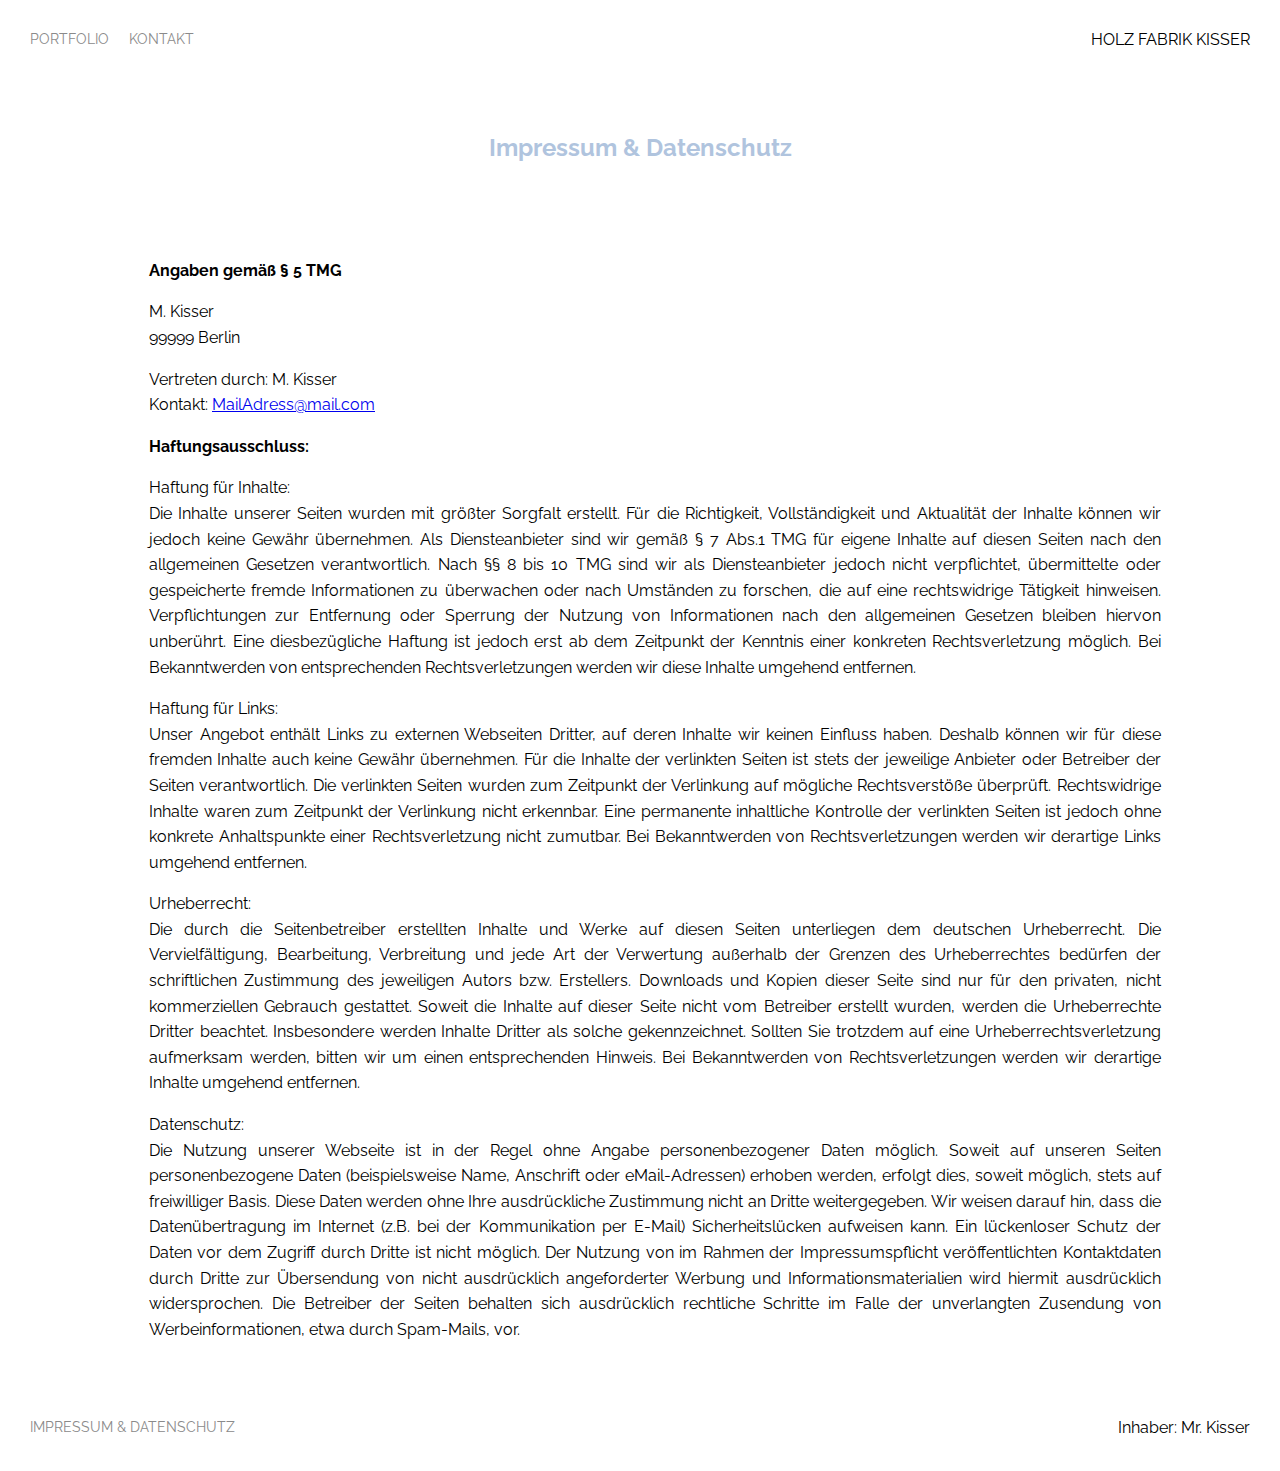
==== impressum.html @ d97fb373 "added impressum" ====
<!DOCTYPE html>
<html>
<head>
    <meta charset="utf-8"/>
    <title>Holz Fabrik Kisser - Portfolio</title>
    <link rel="preconnect" href="https://fonts.gstatic.com">
    <link href="https://fonts.googleapis.com/css2?family=Raleway&display=swap" rel="stylesheet">  
    <link rel="stylesheet" href="styles.css">
</head>
<body>
    <div class="container">
        <div class="nav-wrapper">
            
            <div class="nav-left-side">
                <div class="nav-link-wrapper">
                    <a href="index.html">Portfolio</a>
                </div>
                <div class="nav-link-wrapper">
                    <a href="kontakt.html">Kontakt</a>
                </div>
            </div>
            
            <div class="right-side">
                <div class="brand">
                    <div>HOLZ FABRIK KISSER</div>
                </div>
            </div>
        </div>

        <div class="content-wrapper">
            <div class="single-column-wrapper">
                <div class="policy-header-wrapper">
                    <h2>Impressum & Datenschutz</h2>
                </div>
                <div class="policy-content-wrapper">
                    <p><b>Angaben gemäß § 5 TMG</b></p>
                    <p>M. Kisser<br>99999 Berlin</p>
                    <p>Vertreten durch: M. Kisser<br>Kontakt: <a href="mailto:MailAdress@mail.com">MailAdress@mail.com</a></p>
                    <p><b>Haftungsausschluss:</b></p>
                    <p>Haftung für Inhalte:<br>
                        Die Inhalte unserer Seiten wurden mit größter Sorgfalt erstellt.
                        Für die  Richtigkeit, Vollständigkeit und Aktualität der Inhalte können wir jedoch keine Gewähr übernehmen.
                        Als Diensteanbieter sind wir gemäß § 7  Abs.1 TMG für eigene Inhalte auf diesen Seiten nach den allgemeinen Gesetzen verantwortlich.
                        Nach §§ 8 bis 10 TMG sind wir als  Diensteanbieter jedoch nicht verpflichtet, übermittelte oder  gespeicherte fremde Informationen zu überwachen oder nach Umständen zu forschen, die auf eine rechtswidrige Tätigkeit hinweisen.
                        Verpflichtungen zur Entfernung oder Sperrung der Nutzung von  Informationen nach den allgemeinen Gesetzen bleiben hiervon unberührt.
                        Eine diesbezügliche Haftung ist jedoch erst ab dem Zeitpunkt der  Kenntnis einer konkreten Rechtsverletzung möglich.
                        Bei Bekanntwerden von  entsprechenden Rechtsverletzungen werden wir diese Inhalte umgehend  entfernen.
                    </p>
                    <p>Haftung für Links:<br>
                        Unser Angebot enthält Links zu externen Webseiten Dritter, auf deren  Inhalte wir keinen Einfluss haben.
                        Deshalb können wir für diese fremden Inhalte auch keine Gewähr übernehmen.
                        Für die Inhalte der verlinkten  Seiten ist stets der jeweilige Anbieter oder Betreiber der Seiten verantwortlich.
                        Die verlinkten Seiten wurden zum Zeitpunkt der  Verlinkung auf mögliche Rechtsverstöße überprüft.
                        Rechtswidrige Inhalte waren zum Zeitpunkt der Verlinkung nicht erkennbar.
                        Eine permanente inhaltliche Kontrolle der verlinkten Seiten ist jedoch ohne konkrete Anhaltspunkte einer Rechtsverletzung nicht zumutbar.
                        Bei Bekanntwerden von Rechtsverletzungen werden wir derartige Links umgehend entfernen.
                    </p>
                    <p>Urheberrecht:<br>
                        Die durch die Seitenbetreiber erstellten Inhalte und Werke auf diesen Seiten unterliegen dem deutschen Urheberrecht.
                        Die Vervielfältigung, Bearbeitung, Verbreitung und jede Art der Verwertung außerhalb der Grenzen des Urheberrechtes bedürfen der schriftlichen Zustimmung des jeweiligen Autors bzw. Erstellers.
                        Downloads und Kopien dieser Seite  sind nur für den privaten, nicht kommerziellen Gebrauch gestattet. 
                        Soweit die Inhalte auf dieser Seite nicht vom Betreiber erstellt wurden,  werden die Urheberrechte Dritter beachtet.
                        Insbesondere werden Inhalte  Dritter als solche gekennzeichnet. Sollten Sie trotzdem auf eine Urheberrechtsverletzung aufmerksam werden, bitten wir um einen entsprechenden Hinweis.
                        Bei Bekanntwerden von Rechtsverletzungen werden wir derartige Inhalte umgehend entfernen.
                    </p>
                    <p>Datenschutz:<br>
                        Die Nutzung unserer Webseite ist in der Regel ohne Angabe personenbezogener Daten möglich.
                        Soweit auf unseren Seiten personenbezogene Daten (beispielsweise Name, Anschrift oder eMail-Adressen) erhoben werden, erfolgt dies, soweit möglich, stets auf freiwilliger Basis.
                        Diese Daten werden ohne Ihre ausdrückliche Zustimmung nicht an Dritte weitergegeben.
                        Wir weisen darauf hin, dass die Datenübertragung im Internet (z.B. bei  der Kommunikation per E-Mail) Sicherheitslücken aufweisen kann.
                        Ein lückenloser Schutz der Daten vor dem Zugriff durch Dritte ist nicht  möglich.
                        Der Nutzung von im Rahmen der Impressumspflicht veröffentlichten  Kontaktdaten durch Dritte zur Übersendung von nicht ausdrücklich angeforderter Werbung und Informationsmaterialien wird hiermit ausdrücklich widersprochen.
                        Die Betreiber der Seiten behalten sich ausdrücklich rechtliche Schritte im Falle der unverlangten Zusendung von Werbeinformationen, etwa durch Spam-Mails, vor.
                    </p>
                </div>
            </div>
        </div>

        <div class="footer-wrapper">
            
            <div class="footer-left-side">
                <div class="footer-link-wrapper">
                    <a href="impressum.html">Impressum & Datenschutz</a>
                </div>
            </div>
            
            <div class="right-side">
                <div class="brand">
                    <div>Inhaber: Mr. Kisser</div>
                </div>
            </div>
        </div>

    </div>
</body>
</html>
---- styles.css ----
/* master styles */
body {
    font-family: 'Raleway', sans-serif;
    margin: 0px;
}

.container {
    display: grid;
    grid-template-columns: 1fr;
}

/* nav styles */
.nav-wrapper {
    display: flex;
    justify-content: space-between;
    padding: 30px;
}

.nav-left-side {
    display: flex;
}

.nav-wrapper > .nav-left-side > div {
    margin-right: 20px;
    font-size: 0.9em;
    text-transform: uppercase;
}

.nav-link-wrapper {
    height: 22px;
    border-bottom: 1px solid transparent;
    transition: border-bottom 0.5s;
}

.nav-link-wrapper a {
    color: #8a8a8a;
    text-decoration: none;
    transition: color 0.5s;
}

.nav-link-wrapper:hover {
    border-bottom: 1px solid black;
}

.nav-link-wrapper a:hover {
    color: black
}

.active-nav-link {
    border-bottom: 1px solid black;
}

.active-nav-link a {
    color: black !important;
}

/* footer styles */

.footer-wrapper {
    display: flex;
    justify-content: space-between;
    padding: 30px;
}

.footer-left-side {
    display: flex;
}

.footer-wrapper > .footer-left-side > div {
    margin-right: 20px;
    font-size: 0.9em;
    text-transform: uppercase;
}

.footer-link-wrapper {
    height: 22px;
    border-bottom: 1px solid transparent;
    transition: border-bottom 0.5s;
}

.footer-link-wrapper a {
    color: #8a8a8a;
    text-decoration: none;
    transition: color 0.5s;
}

.footer-link-wrapper:hover {
    border-bottom: 1px solid black;
}

.footer-link-wrapper a:hover {
    color: black
}

/* portfolio styles */
.portfolio-items-wrapper {
    display: grid;
    grid-template-columns: 1fr 1fr 1fr;
}

.portfolio-item-wrapper {
    position: relative;
}

.portfolio-img-background {
    height: 300px;
    width: 100%;
    background-size: cover;
    background-position: center;
    background-repeat: no-repeat;
}

.img-text-wrapper {
    position: absolute;
    top: 0;
    display: flex;
    flex-direction: column;
    justify-content: center;
    align-items: center;
    height: 100%;
    width: 90%;
    text-align: center;
    padding-left: 5%;
    padding-right: 5%;
}

.img-text-wrapper .subtitle {
    transition: 0.5s;
    font-weight: 600;
    color: transparent;
}

.img-text-wrapper:hover .subtitle {
    font-weight: 600;
    color: lightsteelblue;
}

.img-text-wrapper .description {
    transition: 0.5s;
    font-weight: 400;
    color: transparent;
    padding-top: 10px;
    padding-left: 5%;
    padding-right: 5%;
}

.img-text-wrapper:hover .description {
    font-weight: 400;
    color: steelblue
}

.img-darken {
    transition: 0.5s;
    filter: brightness(25%);
}

/* kontakt page styles */

.two-column-wrapper {
    display: grid;
    grid-template-columns: 1fr 1fr;
}

.profile-image-wrapper img{
    width: 100%;
}

.profile-content-wrapper {
    padding: 30px;
    padding-right: 60px;
}

.profile-content-wrapper h2 {
    color: lightsteelblue
}

.profile-content-wrapper p {
    color: black;
    line-height: 1.6;
    text-align: justify;
}

/* Impressum styles */

.single-column-wrapper {
    display: grid;
    grid-template-columns: 1fr;
}

.policy-header-wrapper {
    padding: 30px;
}

.policy-header-wrapper h2 {
    color: lightsteelblue;
    text-align: center;
}

.policy-content-wrapper {
    padding: 30px;
    padding-right: 60px;
}

.policy-content-wrapper p {
    color: black;
    text-align: justify;
    line-height: 1.6;
    padding-left: 10%;
    padding-right: 5%;
}
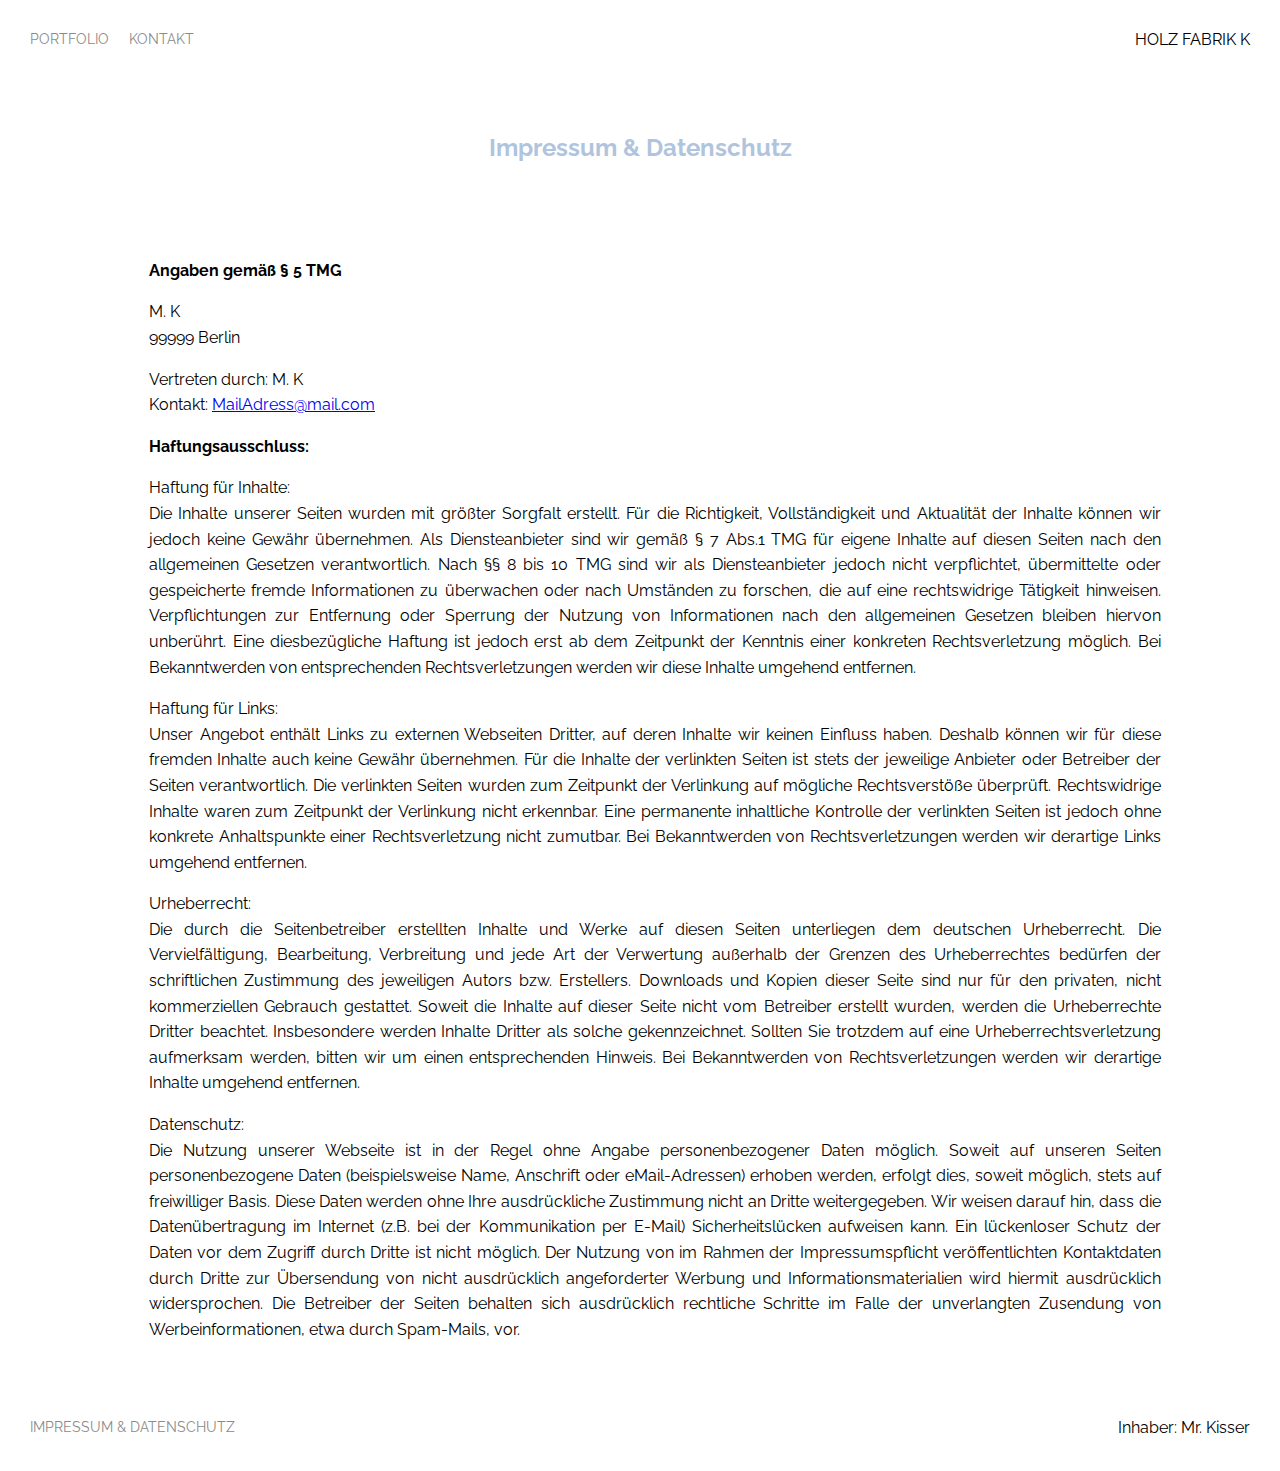
==== commit faa43ee6: "anonymisiert" ====
--- a/impressum.html
+++ b/impressum.html
@@ -2,7 +2,7 @@
 <html>
 <head>
     <meta charset="utf-8"/>
-    <title>Holz Fabrik Kisser - Portfolio</title>
+    <title>Holz Fabrik K - Portfolio</title>
     <link rel="preconnect" href="https://fonts.gstatic.com">
     <link href="https://fonts.googleapis.com/css2?family=Raleway&display=swap" rel="stylesheet">  
     <link rel="stylesheet" href="styles.css">
@@ -22,7 +22,7 @@
             
             <div class="right-side">
                 <div class="brand">
-                    <div>HOLZ FABRIK KISSER</div>
+                    <div>HOLZ FABRIK K</div>
                 </div>
             </div>
         </div>
@@ -34,8 +34,8 @@
                 </div>
                 <div class="policy-content-wrapper">
                     <p><b>Angaben gemäß § 5 TMG</b></p>
-                    <p>M. Kisser<br>99999 Berlin</p>
-                    <p>Vertreten durch: M. Kisser<br>Kontakt: <a href="mailto:MailAdress@mail.com">MailAdress@mail.com</a></p>
+                    <p>M. K<br>99999 Berlin</p>
+                    <p>Vertreten durch: M. K<br>Kontakt: <a href="mailto:MailAdress@mail.com">MailAdress@mail.com</a></p>
                     <p><b>Haftungsausschluss:</b></p>
                     <p>Haftung für Inhalte:<br>
                         Die Inhalte unserer Seiten wurden mit größter Sorgfalt erstellt.
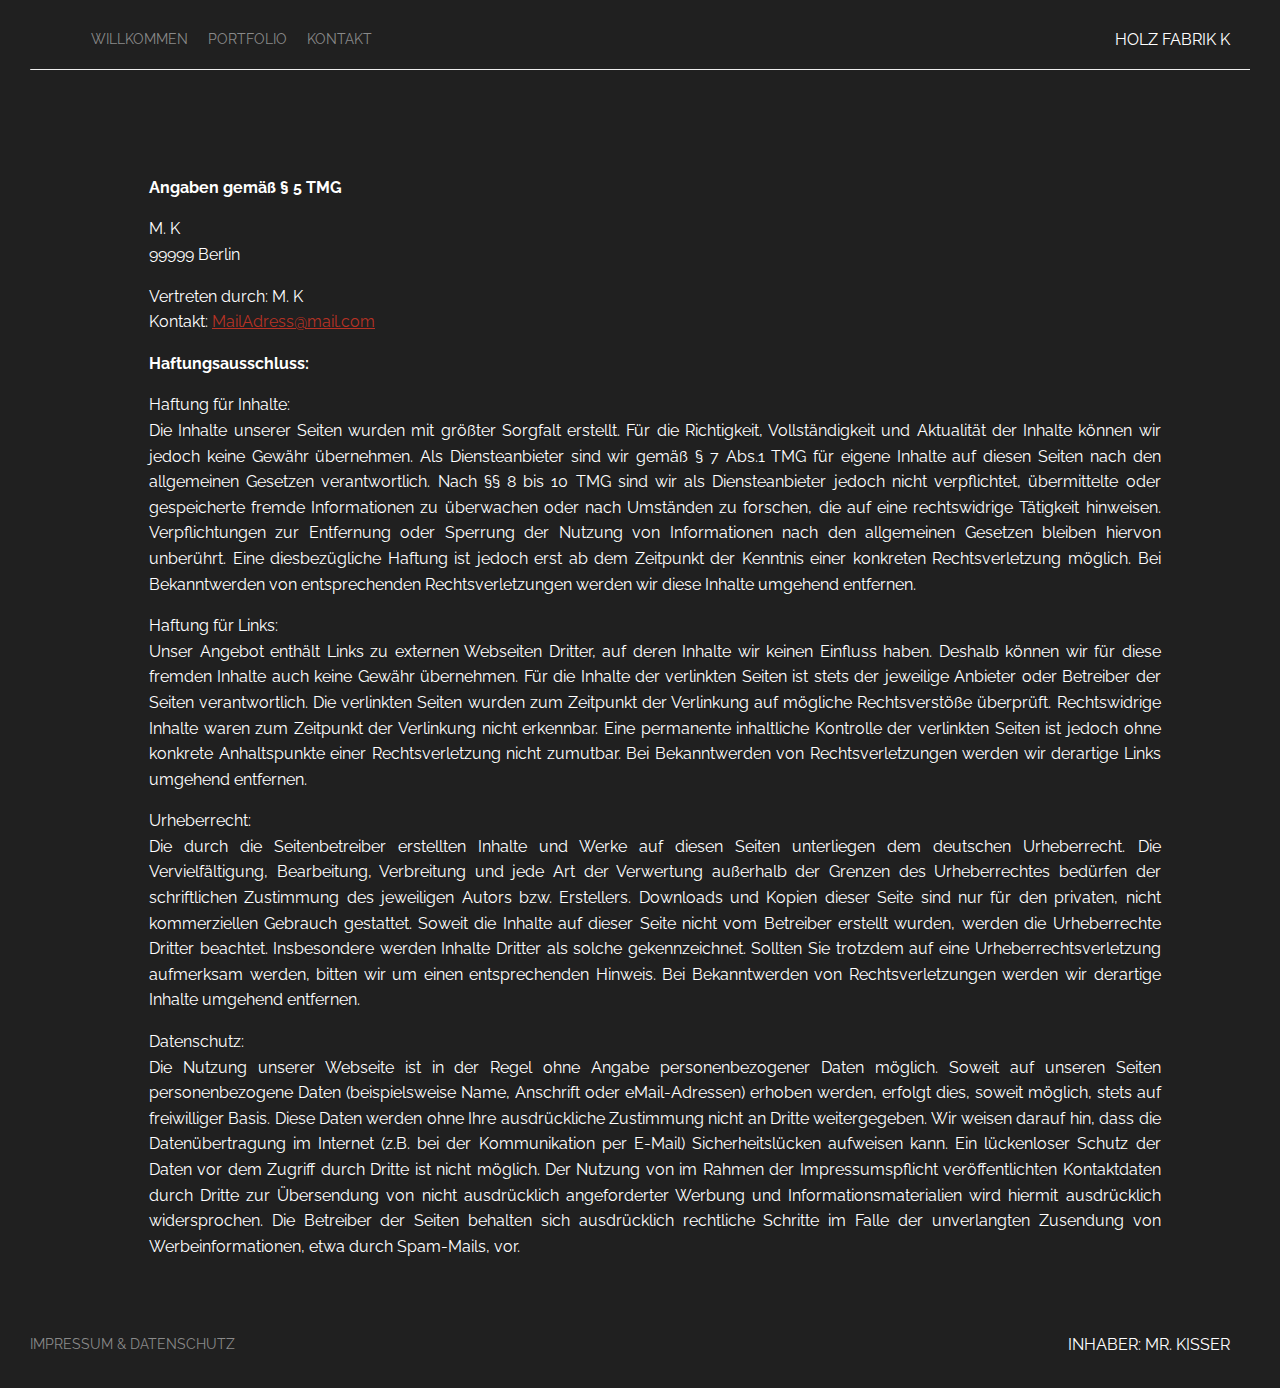
==== commit cfadea7d: "one pager first draft with action listener" ====
--- a/impressum.html
+++ b/impressum.html
@@ -9,21 +9,29 @@
 </head>
 <body>
     <div class="container">
-        <div class="nav-wrapper">
-            
-            <div class="nav-left-side">
-                <div class="nav-link-wrapper">
-                    <a href="index.html">Portfolio</a>
+        <div class="header">
+            <div class="nav-wrapper">
+                <div class="nav-left-side">
+                    <div class="nav-link-wrapper">
+                        <a href="index.html">Willkommen</a>
+                    </div>
+                    <div class="nav-link-wrapper">
+                        <a href="index.html">Portfolio</a>
+                    </div>
+                    <div class="nav-link-wrapper">
+                        <a href="index.html">Kontakt</a>
+                    </div>
                 </div>
-                <div class="nav-link-wrapper">
-                    <a href="kontakt.html">Kontakt</a>
+                
+                <div class="right-side">
+                    <div class="brand">
+                        <div>holz fabrik k</div>
+                    </div>
                 </div>
             </div>
-            
-            <div class="right-side">
-                <div class="brand">
-                    <div>HOLZ FABRIK K</div>
-                </div>
+
+            <div class="nav-line">
+                <hr>
             </div>
         </div>
 
--- a/styles.css
+++ b/styles.css
@@ -1,23 +1,123 @@
 /* master styles */
+html {
+    scroll-behavior: smooth;
+}
+
 body {
     font-family: 'Raleway', sans-serif;
     margin: 0px;
-}
+    background-color: #202020;
+    overflow-x: hidden;
+}
+
+a:link {color: #b73225;} /* unvisited link */
+a:visited {color: #b73225;} /* visited link */
+a:hover {color: darkorange;} /* mouse over link */
 
 .container {
     display: grid;
     grid-template-columns: 1fr;
 }
 
+.fade-in {
+    opacity: 0;
+    transition: opacity 250ms ease-in;
+}
+
+.fade-in.appear {
+    opacity: 1;
+}
+
+.section-title {
+    color: white;
+    text-transform: uppercase;
+    font-size: 18px;
+}
+
+.fancy {
+    line-height: 0.5;
+    text-align: center;
+    width: 100%;
+    padding-bottom: 20px;
+    padding-top: 100px;
+  }
+
+.fancy span {
+    display: inline-block;
+    position: relative;  
+  }
+
+.fancy span:before,
+.fancy span:after {
+    content: "";
+    position: absolute;
+    height: 5px;
+    border-bottom: 1px solid #8a8a8a;
+    border-top: 1px solid #8a8a8a;
+    top: 0;
+    width: 300px;
+  }
+  
+.fancy span:before {
+    right: 100%;
+    margin-right: 15px;
+  }
+.fancy span:after {
+    left: 100%;
+    margin-left: 15px;
+  }
+
+.from-right {
+    transform: translateX(50%)
+}
+
+.from-left {
+    transform: translateX(-50%)
+}
+
+.from-left,
+.from-right {
+    transition:
+        opacity 0.5s ease-in,
+        transform 0.5s ease-in;
+    opacity: 0;
+}
+
+.from-left.appear,
+.from-right.appear {
+    transform: translateX(0);
+    opacity: 1;
+}
+
 /* nav styles */
+.header {
+    display: grid;
+    position: fixed;
+    top: 0;
+    left: 0;
+    right: 0;
+    z-index: 999;
+    grid-template-columns: 1fr;
+    background-color: #202020;
+    transition: 250ms ease-in;
+}
+
 .nav-wrapper {
     display: flex;
     justify-content: space-between;
     padding: 30px;
+    padding-bottom: 8px;
+}
+
+.header-scroll {
+    background-color: #0f0f0f;
+    box-shadow: 0 3px 20px rgba(0, 0, 0, 0.2);
 }
 
 .nav-left-side {
     display: flex;
+    position: center;
+    margin-left: 5%;
 }
 
 .nav-wrapper > .nav-left-side > div {
@@ -39,67 +139,93 @@
 }
 
 .nav-link-wrapper:hover {
-    border-bottom: 1px solid black;
+    border-bottom: 1px solid #b73225 !important;
 }
 
 .nav-link-wrapper a:hover {
-    color: black
+    color: #b73225 !important
 }
 
 .active-nav-link {
-    border-bottom: 1px solid black;
+    border-bottom: 1px solid white;
 }
 
 .active-nav-link a {
-    color: black !important;
-}
-
-/* footer styles */
-
-.footer-wrapper {
-    display: flex;
-    justify-content: space-between;
-    padding: 30px;
-}
-
-.footer-left-side {
-    display: flex;
-}
-
-.footer-wrapper > .footer-left-side > div {
-    margin-right: 20px;
+    color: white !important;
+}
+
+.nav-right-side {
+    display: flex;
+}
+
+.nav-wrapper > .nav-right-side > div {
+    margin-left: 20px;
     font-size: 0.9em;
-    text-transform: uppercase;
-}
-
-.footer-link-wrapper {
-    height: 22px;
-    border-bottom: 1px solid transparent;
-    transition: border-bottom 0.5s;
-}
-
-.footer-link-wrapper a {
-    color: #8a8a8a;
-    text-decoration: none;
-    transition: color 0.5s;
-}
-
-.footer-link-wrapper:hover {
-    border-bottom: 1px solid black;
-}
-
-.footer-link-wrapper a:hover {
-    color: black
+}
+
+.brand {
+    color: white;
+    text-transform: uppercase;
+    padding-right: 20px;
+}
+
+.nav-line {
+    padding-left: 30px;
+    padding-right: 30px;
+    padding-bottom: 5px;
+}
+
+.nav-line hr {
+    border-top: 1px #8a8a8a;
+}
+
+/* welcome styles */
+.welcome-wrapper {
+    margin-top: 100px;
+    display: grid;
+    grid-template-columns: 1fr;
+}
+
+.welcome-text-wrapper {
+    margin-top: 80px;
+    padding-bottom: 100px;
+    padding-left: 20%;
+    padding-right: 20%;
+}
+
+.welcome-text-wrapper p {
+    color: white;
+    line-height: 1.6;
+    text-align: justify;
+    padding-bottom: 100px;
+}
+
+.welcome-text-wrapper h2 {
+    color: white;
+    font-weight: 900;
+    text-transform: uppercase;
+    line-height: 1.6;
+    text-align: justify;
+    padding-bottom: 200px;
 }
 
 /* portfolio styles */
 .portfolio-items-wrapper {
     display: grid;
-    grid-template-columns: 1fr 1fr 1fr;
+    grid-template-columns: 1fr;
+    background-color: #111111;
+    padding-top: 10px;
+    padding-bottom: 100px;
+}
+
+.portfolio-item-padder {
+    height: 100px;
 }
 
 .portfolio-item-wrapper {
     position: relative;
+    padding-left: 20%;
+    padding-right: 20%;
 }
 
 .portfolio-img-background {
@@ -118,7 +244,7 @@
     justify-content: center;
     align-items: center;
     height: 100%;
-    width: 90%;
+    width: 50%;
     text-align: center;
     padding-left: 5%;
     padding-right: 5%;
@@ -155,19 +281,24 @@
 }
 
 /* kontakt page styles */
+.kontakt-wrapper {
+    margin-top: 50px;
+}
 
 .two-column-wrapper {
     display: grid;
     grid-template-columns: 1fr 1fr;
+    margin-top: 50px;
 }
 
 .profile-image-wrapper img{
-    width: 100%;
+    width: 90%;
+    padding-left: 30px;
 }
 
 .profile-content-wrapper {
-    padding: 30px;
-    padding-right: 60px;
+    padding-right: 30px;
+    padding-left: 30px;
 }
 
 .profile-content-wrapper h2 {
@@ -175,7 +306,7 @@
 }
 
 .profile-content-wrapper p {
-    color: black;
+    color: white;
     line-height: 1.6;
     text-align: justify;
 }
@@ -202,9 +333,46 @@
 }
 
 .policy-content-wrapper p {
-    color: black;
+    color: white;
     text-align: justify;
     line-height: 1.6;
     padding-left: 10%;
     padding-right: 5%;
+}
+
+/* footer styles */
+.footer-wrapper {
+    display: flex;
+    justify-content: space-between;
+    padding: 30px;
+}
+
+.footer-left-side {
+    display: flex;
+}
+
+.footer-wrapper > .footer-left-side > div {
+    margin-right: 20px;
+    font-size: 0.9em;
+    text-transform: uppercase;
+}
+
+.footer-link-wrapper {
+    height: 22px;
+    border-bottom: 1px solid transparent;
+    transition: border-bottom 0.5s;
+}
+
+.footer-link-wrapper a {
+    color: #8a8a8a;
+    text-decoration: none;
+    transition: color 0.5s;
+}
+
+.footer-link-wrapper:hover {
+    border-bottom: 1px solid #b73225;
+}
+
+.footer-link-wrapper a:hover {
+    color: #b73225
 }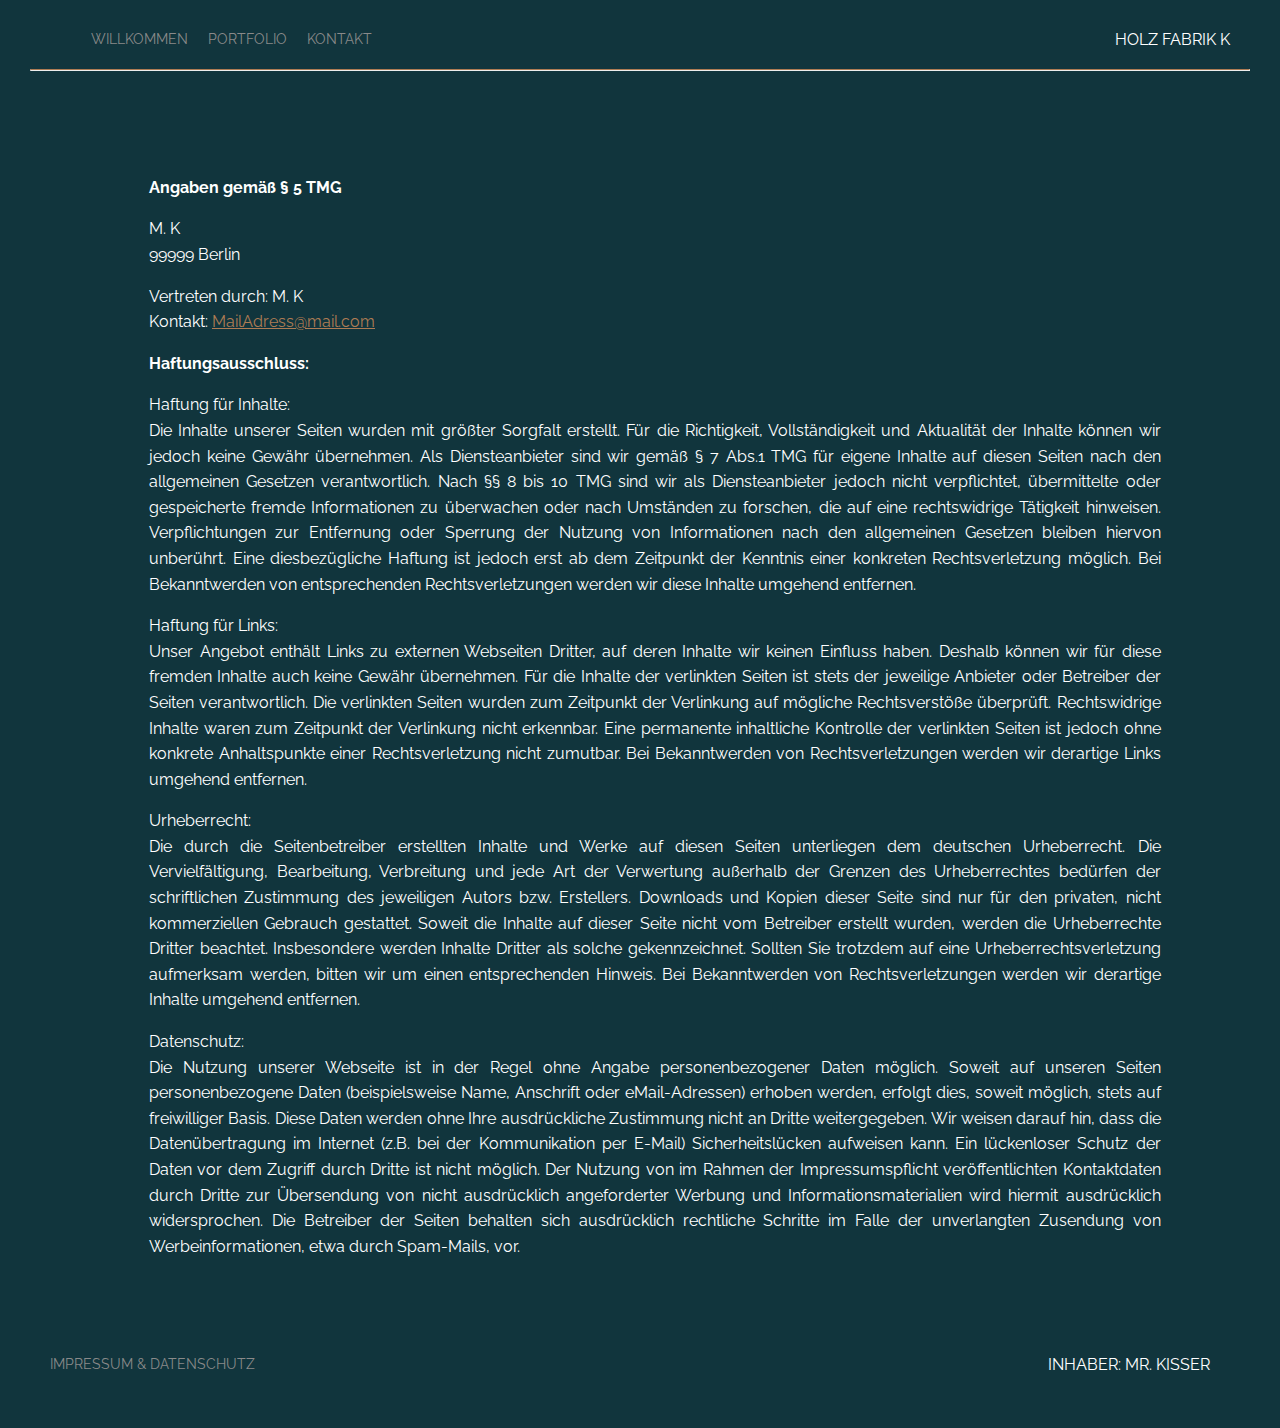
==== commit f3890c99: "added todo" ====
--- a/impressum.html
+++ b/impressum.html
@@ -12,6 +12,7 @@
         <div class="header">
             <div class="nav-wrapper">
                 <div class="nav-left-side">
+                    <!-- TODO: link to specific page section -->
                     <div class="nav-link-wrapper">
                         <a href="index.html">Willkommen</a>
                     </div>
--- a/styles.css
+++ b/styles.css
@@ -1,4 +1,10 @@
 /* master styles */
+/* colors:
+ ligh blue #218490
+ teal #11353d
+ brown #ae7c54
+  */
+
 html {
     scroll-behavior: smooth;
 }
@@ -6,13 +12,13 @@
 body {
     font-family: 'Raleway', sans-serif;
     margin: 0px;
-    background-color: #202020;
+    background-color: #11353d;
     overflow-x: hidden;
 }
 
-a:link {color: #b73225;} /* unvisited link */
-a:visited {color: #b73225;} /* visited link */
-a:hover {color: darkorange;} /* mouse over link */
+a:link {color: #ae7c54;} /* unvisited link */
+a:visited {color: #ae7c54;} /* visited link */
+a:hover {color: #b73225;} /* mouse over link */
 
 .container {
     display: grid;
@@ -52,8 +58,8 @@
     content: "";
     position: absolute;
     height: 5px;
-    border-bottom: 1px solid #8a8a8a;
     border-top: 1px solid #8a8a8a;
+    border-bottom: 1px solid #ae7c54;
     top: 0;
     width: 300px;
   }
@@ -98,7 +104,7 @@
     right: 0;
     z-index: 999;
     grid-template-columns: 1fr;
-    background-color: #202020;
+    background-color: #11353d;
     transition: 250ms ease-in;
 }
 
@@ -110,8 +116,8 @@
 }
 
 .header-scroll {
-    background-color: #0f0f0f;
-    box-shadow: 0 3px 20px rgba(0, 0, 0, 0.2);
+    background-color: #11353d;
+    box-shadow: 0 3px 20px rgba(33, 132, 144, 0.3);
 }
 
 .nav-left-side {
@@ -139,18 +145,15 @@
 }
 
 .nav-link-wrapper:hover {
-    border-bottom: 1px solid #b73225 !important;
+    border-bottom: 1px solid #ae7c54 !important;
 }
 
 .nav-link-wrapper a:hover {
-    color: #b73225 !important
+    color: #ae7c54 !important
 }
 
 .active-nav-link {
-    border-bottom: 1px solid white;
-}
-
-.active-nav-link a {
+    border-bottom: 1px solid #218490;
     color: white !important;
 }
 
@@ -176,7 +179,7 @@
 }
 
 .nav-line hr {
-    border-top: 1px #8a8a8a;
+    border-top: 1px solid #ae7c54;
 }
 
 /* welcome styles */
@@ -201,7 +204,7 @@
 }
 
 .welcome-text-wrapper h2 {
-    color: white;
+    color: #ae7c54;
     font-weight: 900;
     text-transform: uppercase;
     line-height: 1.6;
@@ -213,7 +216,7 @@
 .portfolio-items-wrapper {
     display: grid;
     grid-template-columns: 1fr;
-    background-color: #111111;
+    background-color: #11353d;
     padding-top: 10px;
     padding-bottom: 100px;
 }
@@ -302,7 +305,7 @@
 }
 
 .profile-content-wrapper h2 {
-    color: lightsteelblue
+    color: white
 }
 
 .profile-content-wrapper p {
@@ -323,7 +326,7 @@
 }
 
 .policy-header-wrapper h2 {
-    color: lightsteelblue;
+    color: white;
     text-align: center;
 }
 
@@ -344,7 +347,7 @@
 .footer-wrapper {
     display: flex;
     justify-content: space-between;
-    padding: 30px;
+    padding: 50px;
 }
 
 .footer-left-side {
@@ -370,9 +373,9 @@
 }
 
 .footer-link-wrapper:hover {
-    border-bottom: 1px solid #b73225;
+    border-bottom: 1px solid #ae7c54;
 }
 
 .footer-link-wrapper a:hover {
-    color: #b73225
+    color: #ae7c54
 }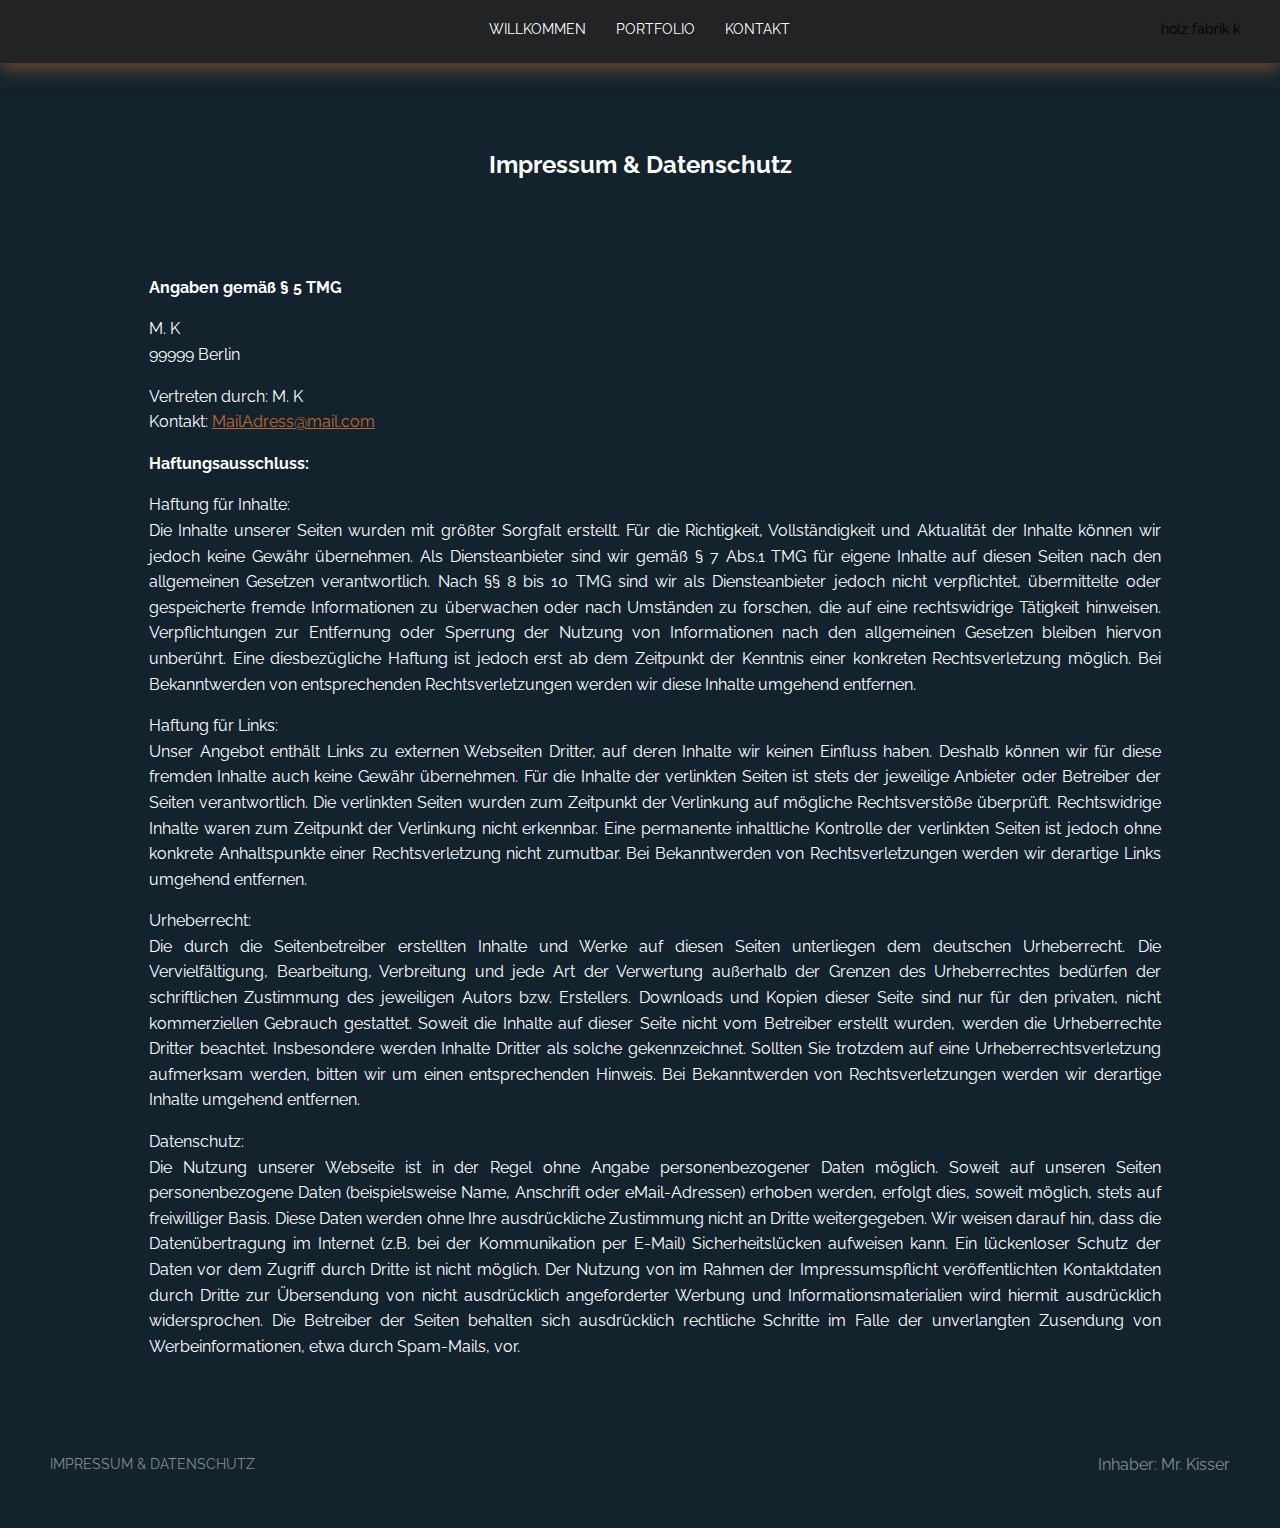
==== commit 1fa5700a: "logo added" ====
--- a/impressum.html
+++ b/impressum.html
@@ -12,27 +12,25 @@
         <div class="header">
             <div class="nav-wrapper">
                 <div class="nav-left-side">
-                    <!-- TODO: link to specific page section -->
-                    <div class="nav-link-wrapper">
-                        <a href="index.html">Willkommen</a>
+                </div>
+
+                <div class="nav-mid-side">
+                    <div class="nav-link-wrapper welcomeMenu">
+                        <a href="index.html#willkommen">Willkommen</a>
                     </div>
-                    <div class="nav-link-wrapper">
-                        <a href="index.html">Portfolio</a>
+                    <div class="nav-link-wrapper portfolioMenu">
+                        <a href="index.html#portfolio">Portfolio</a>
                     </div>
-                    <div class="nav-link-wrapper">
-                        <a href="index.html">Kontakt</a>
+                    <div class="nav-link-wrapper kontaktMenu">
+                        <a href="index.html#kontakt">Kontakt</a>
                     </div>
                 </div>
                 
-                <div class="right-side">
+                <div class="nav-right-side">
                     <div class="brand">
                         <div>holz fabrik k</div>
                     </div>
                 </div>
-            </div>
-
-            <div class="nav-line">
-                <hr>
             </div>
         </div>
 
--- a/styles.css
+++ b/styles.css
@@ -1,8 +1,8 @@
 /* master styles */
 /* colors:
- ligh blue #218490
- teal #11353d
- brown #ae7c54
+ ligh blue 218490
+ teal 11353d
+ brown ae7c54
   */
 
 html {
@@ -12,12 +12,12 @@
 body {
     font-family: 'Raleway', sans-serif;
     margin: 0px;
-    background-color: #11353d;
+    background-color: #12232e;
     overflow-x: hidden;
 }
 
-a:link {color: #ae7c54;} /* unvisited link */
-a:visited {color: #ae7c54;} /* visited link */
+a:link {color: #c06b25;} /* unvisited link */
+a:visited {color: #c06b25;} /* visited link */
 a:hover {color: #b73225;} /* mouse over link */
 
 .container {
@@ -50,7 +50,8 @@
 
 .fancy span {
     display: inline-block;
-    position: relative;  
+    position: relative;
+    font-size: 22px;
   }
 
 .fancy span:before,
@@ -58,18 +59,18 @@
     content: "";
     position: absolute;
     height: 5px;
-    border-top: 1px solid #8a8a8a;
-    border-bottom: 1px solid #ae7c54;
+    border-top: 1px solid #c06b25;
+    border-bottom: 1px solid #c06b25;
     top: 0;
-    width: 300px;
+    width: 450px;
   }
   
 .fancy span:before {
-    right: 100%;
+    right: 110%;
     margin-right: 15px;
   }
 .fancy span:after {
-    left: 100%;
+    left: 110%;
     margin-left: 15px;
   }
 
@@ -104,119 +105,110 @@
     right: 0;
     z-index: 999;
     grid-template-columns: 1fr;
-    background-color: #11353d;
+    background-color: #212324;
     transition: 250ms ease-in;
 }
 
 .nav-wrapper {
-    display: flex;
+    display: grid;
+    grid-template-columns: 1fr 1fr 1fr;
     justify-content: space-between;
-    padding: 30px;
-    padding-bottom: 8px;
-}
-
-.header-scroll {
-    background-color: #11353d;
-    box-shadow: 0 3px 20px rgba(33, 132, 144, 0.3);
-}
+    padding: 20px;
+    box-shadow: 0 5px 20px rgba(192, 107, 37, 0.6);
+}
+
+/* .header-scroll {
+    background-color: #212324;
+    box-shadow: 0 3px 20px rgba(174, 124, 84, 0.8);
+} */
 
 .nav-left-side {
     display: flex;
+    float: right;
+    margin-left: auto;
+    margin-right: 0%;
+}
+
+.nav-wrapper > .nav-left-side > div {
+    font-size: 0.9em;
+}
+
+.nav-mid-side {
+    display: flex;
     position: center;
-    margin-left: 5%;
-}
-
-.nav-wrapper > .nav-left-side > div {
-    margin-right: 20px;
+    margin: auto;
+}
+
+.nav-wrapper > .nav-mid-side > div {
+    /* padding-left: 20px;
+    padding-right: 20px; */
     font-size: 0.9em;
     text-transform: uppercase;
 }
 
 .nav-link-wrapper {
     height: 22px;
+    margin-left: 15px;
+    margin-right: 15px;
     border-bottom: 1px solid transparent;
     transition: border-bottom 0.5s;
 }
 
 .nav-link-wrapper a {
-    color: #8a8a8a;
+    color: white;
     text-decoration: none;
     transition: color 0.5s;
+    justify-content: space-around;
 }
 
 .nav-link-wrapper:hover {
-    border-bottom: 1px solid #ae7c54 !important;
+    border-bottom: 1px solid #c06b25 !important;
 }
 
 .nav-link-wrapper a:hover {
-    color: #ae7c54 !important
+    color: #c06b25 !important
 }
 
 .active-nav-link {
-    border-bottom: 1px solid #218490;
-    color: white !important;
+    border-bottom: 1px solid #c06b25;
+    color: #c06b25 !important;
 }
 
 .nav-right-side {
     display: flex;
+    float: right;
+    margin-left: auto;
+    margin-right: 20px;
 }
 
 .nav-wrapper > .nav-right-side > div {
-    margin-left: 20px;
     font-size: 0.9em;
 }
 
-.brand {
-    color: white;
-    text-transform: uppercase;
-    padding-right: 20px;
-}
-
-.nav-line {
-    padding-left: 30px;
-    padding-right: 30px;
-    padding-bottom: 5px;
-}
-
-.nav-line hr {
-    border-top: 1px solid #ae7c54;
+.nav-logo {
+    display: inline-block;
+    width: 40px;
+    height: 40px;
 }
 
 /* welcome styles */
 .welcome-wrapper {
-    margin-top: 100px;
-    display: grid;
-    grid-template-columns: 1fr;
-}
-
-.welcome-text-wrapper {
-    margin-top: 80px;
-    padding-bottom: 100px;
-    padding-left: 20%;
-    padding-right: 20%;
-}
-
-.welcome-text-wrapper p {
-    color: white;
-    line-height: 1.6;
-    text-align: justify;
-    padding-bottom: 100px;
-}
-
-.welcome-text-wrapper h2 {
-    color: #ae7c54;
-    font-weight: 900;
-    text-transform: uppercase;
-    line-height: 1.6;
-    text-align: justify;
-    padding-bottom: 200px;
+    margin-top: 150px;
+    display: grid;
+    grid-template-columns: 1fr;
+}
+
+.welcomeLogo {
+    width: 600px;
+    height: 600px;
+    margin: auto;
 }
 
 /* portfolio styles */
 .portfolio-items-wrapper {
     display: grid;
     grid-template-columns: 1fr;
-    background-color: #11353d;
+    background-color: transparent;
     padding-top: 10px;
     padding-bottom: 100px;
 }
@@ -323,6 +315,7 @@
 
 .policy-header-wrapper {
     padding: 30px;
+    margin-top: 100px;
 }
 
 .policy-header-wrapper h2 {
@@ -348,6 +341,7 @@
     display: flex;
     justify-content: space-between;
     padding: 50px;
+    color: #8a8a8a;
 }
 
 .footer-left-side {
@@ -373,9 +367,9 @@
 }
 
 .footer-link-wrapper:hover {
-    border-bottom: 1px solid #ae7c54;
+    border-bottom: 1px solid #c06b25;
 }
 
 .footer-link-wrapper a:hover {
-    color: #ae7c54
+    color: #c06b25
 }